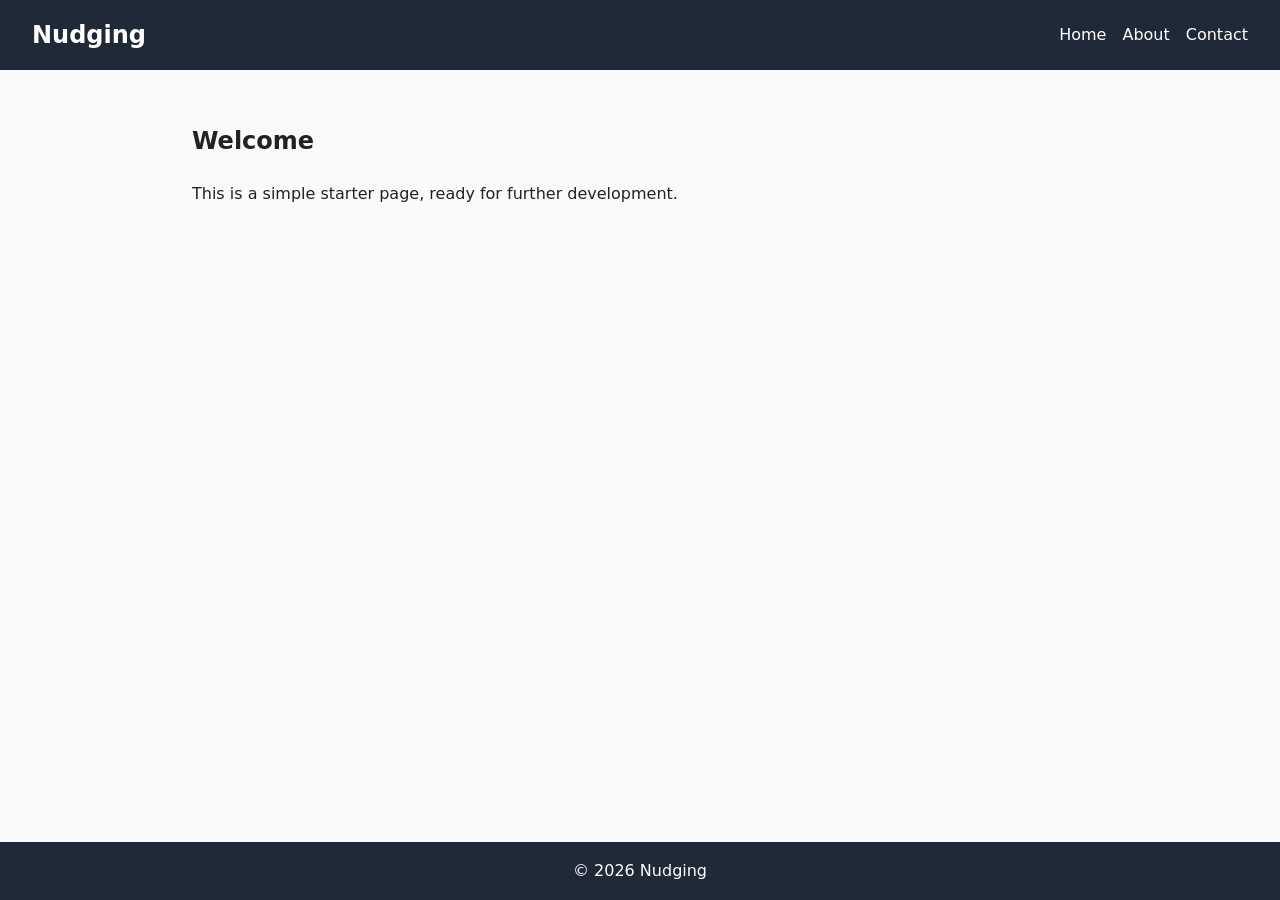
==== index.html @ edb93415 "Apply remaining changes Co-authored-by: Stephano-van-Beek <90769810+Stephano-van-Beek@users.noreply." ====
<!DOCTYPE html>
<html lang="en">
<head>
  <meta charset="UTF-8">
  <meta name="viewport" content="width=device-width, initial-scale=1.0">
  <title>Nudging</title>
  <link rel="stylesheet" href="css/style.css">
</head>
<body>
  <header class="site-header">
    <h1 class="site-title">Nudging</h1>
    <nav aria-label="Main navigation">
      <ul class="nav-list">
        <li><a href="#home">Home</a></li>
        <li><a href="#about">About</a></li>
        <li><a href="#contact">Contact</a></li>
      </ul>
    </nav>
  </header>

  <main>
    <section id="home">
      <h2>Welcome</h2>
      <p>This is a simple starter page, ready for further development.</p>
    </section>
  </main>

  <footer class="site-footer">
    <p>&copy; 2026 Nudging</p>
  </footer>

  <script src="js/script.js"></script>
</body>
</html>
---- css/style.css ----
*,
*::before,
*::after {
  box-sizing: border-box;
}

body {
  margin: 0;
  min-height: 100vh;
  display: flex;
  flex-direction: column;
  font-family: system-ui, -apple-system, "Segoe UI", Roboto, sans-serif;
  line-height: 1.6;
  color: #222;
  background: #fafafa;
}

.site-header,
.site-footer {
  background: #1f2937;
  color: #fff;
  padding: 1rem;
}

.site-header {
  display: flex;
  flex-direction: column;
  gap: 0.5rem;
}

.site-title {
  margin: 0;
  font-size: 1.5rem;
}

.nav-list {
  list-style: none;
  margin: 0;
  padding: 0;
  display: flex;
  flex-wrap: wrap;
  gap: 1rem;
}

.nav-list a {
  color: inherit;
  text-decoration: none;
}

.nav-list a:hover,
.nav-list a:focus {
  text-decoration: underline;
}

main {
  flex: 1;
  width: 100%;
  max-width: 60rem;
  margin: 0 auto;
  padding: 1rem;
}

.site-footer {
  text-align: center;
}

.site-footer p {
  margin: 0;
}

@media (min-width: 600px) {
  .site-header {
    flex-direction: row;
    justify-content: space-between;
    align-items: center;
    padding: 1rem 2rem;
  }

  main {
    padding: 2rem;
  }
}
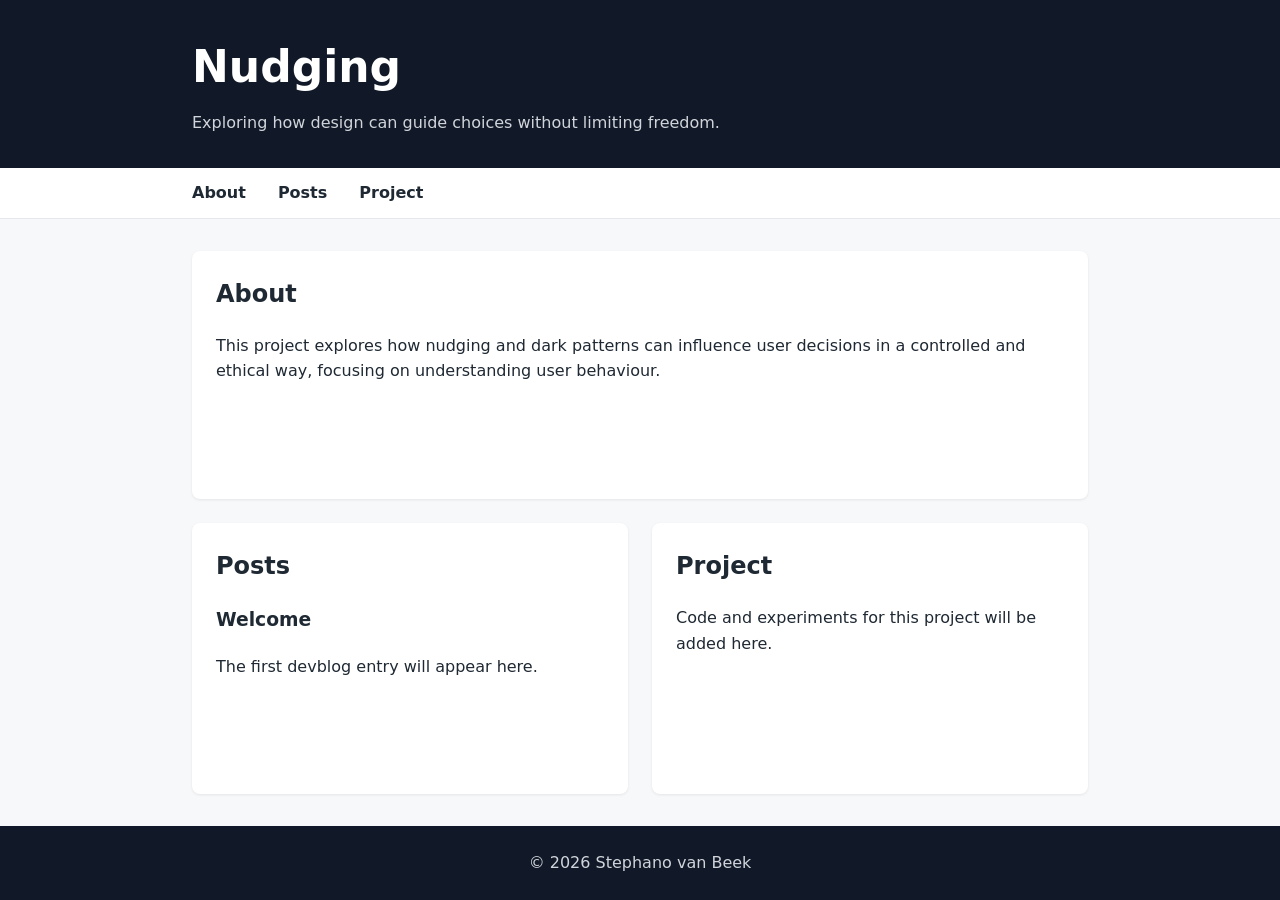
==== commit fd05541d: "Add initial web project structure" ====
--- a/index.html
+++ b/index.html
@@ -3,30 +3,52 @@
 <head>
   <meta charset="UTF-8">
   <meta name="viewport" content="width=device-width, initial-scale=1.0">
-  <title>Nudging</title>
+  <meta name="description" content="A devblog exploring how nudging and dark patterns influence user decisions in an ethical way.">
+  <title>Nudging | Devblog</title>
   <link rel="stylesheet" href="css/style.css">
 </head>
 <body>
   <header class="site-header">
-    <h1 class="site-title">Nudging</h1>
-    <nav aria-label="Main navigation">
-      <ul class="nav-list">
-        <li><a href="#home">Home</a></li>
-        <li><a href="#about">About</a></li>
-        <li><a href="#contact">Contact</a></li>
-      </ul>
-    </nav>
+    <div class="container">
+      <h1 class="site-title">Nudging</h1>
+      <p class="site-tagline">Exploring how design can guide choices without limiting freedom.</p>
+    </div>
   </header>
 
-  <main>
-    <section id="home">
-      <h2>Welcome</h2>
-      <p>This is a simple starter page, ready for further development.</p>
+  <nav class="site-nav" aria-label="Main navigation">
+    <div class="container">
+      <ul>
+        <li><a href="#about">About</a></li>
+        <li><a href="#posts">Posts</a></li>
+        <li><a href="#project">Project</a></li>
+      </ul>
+    </div>
+  </nav>
+
+  <main class="container">
+    <section id="about">
+      <h2>About</h2>
+      <p>This project explores how nudging and dark patterns can influence user decisions in a controlled and ethical way, focusing on understanding user behaviour.</p>
+    </section>
+
+    <section id="posts">
+      <h2>Posts</h2>
+      <article>
+        <h3>Welcome</h3>
+        <p>The first devblog entry will appear here.</p>
+      </article>
+    </section>
+
+    <section id="project">
+      <h2>Project</h2>
+      <p>Code and experiments for this project will be added here.</p>
     </section>
   </main>
 
   <footer class="site-footer">
-    <p>&copy; 2026 Nudging</p>
+    <div class="container">
+      <p>&copy; 2026 Stephano van Beek</p>
+    </div>
   </footer>
 
   <script src="js/script.js"></script>
--- a/css/style.css
+++ b/css/style.css
@@ -1,3 +1,13 @@
+:root {
+  --color-bg: #f7f8fa;
+  --color-surface: #ffffff;
+  --color-text: #1f2933;
+  --color-muted: #52606d;
+  --color-primary: #2563eb;
+  --color-dark: #111827;
+  --max-width: 60rem;
+}
+
 *,
 *::before,
 *::after {
@@ -11,56 +21,81 @@
   flex-direction: column;
   font-family: system-ui, -apple-system, "Segoe UI", Roboto, sans-serif;
   line-height: 1.6;
-  color: #222;
-  background: #fafafa;
+  color: var(--color-text);
+  background: var(--color-bg);
 }
 
-.site-header,
-.site-footer {
-  background: #1f2937;
-  color: #fff;
-  padding: 1rem;
+.container {
+  width: 100%;
+  max-width: var(--max-width);
+  margin-inline: auto;
+  padding-inline: 1rem;
 }
 
 .site-header {
-  display: flex;
-  flex-direction: column;
-  gap: 0.5rem;
+  padding-block: 2rem;
+  background: var(--color-dark);
+  color: #fff;
 }
 
 .site-title {
   margin: 0;
-  font-size: 1.5rem;
+  font-size: clamp(1.75rem, 5vw, 2.75rem);
 }
 
-.nav-list {
-  list-style: none;
-  margin: 0;
-  padding: 0;
+.site-tagline {
+  margin: 0.5rem 0 0;
+  color: #d1d5db;
+}
+
+.site-nav {
+  background: var(--color-surface);
+  border-bottom: 1px solid #e5e7eb;
+}
+
+.site-nav ul {
   display: flex;
   flex-wrap: wrap;
   gap: 1rem;
+  margin: 0;
+  padding: 0.75rem 0;
+  list-style: none;
 }
 
-.nav-list a {
-  color: inherit;
+.site-nav a {
+  color: var(--color-text);
   text-decoration: none;
+  font-weight: 600;
 }
 
-.nav-list a:hover,
-.nav-list a:focus {
+.site-nav a:hover,
+.site-nav a:focus-visible {
+  color: var(--color-primary);
   text-decoration: underline;
 }
 
 main {
   flex: 1;
-  width: 100%;
-  max-width: 60rem;
-  margin: 0 auto;
-  padding: 1rem;
+  display: grid;
+  gap: 1.5rem;
+  padding-block: 2rem;
+}
+
+main section {
+  padding: 1.5rem;
+  background: var(--color-surface);
+  border-radius: 0.5rem;
+  box-shadow: 0 1px 3px rgba(0, 0, 0, 0.08);
+}
+
+main h2 {
+  margin-top: 0;
 }
 
 .site-footer {
+  padding-block: 1.5rem;
+  background: var(--color-dark);
+  color: #d1d5db;
   text-align: center;
 }
 
@@ -68,15 +103,22 @@
   margin: 0;
 }
 
-@media (min-width: 600px) {
-  .site-header {
-    flex-direction: row;
-    justify-content: space-between;
-    align-items: center;
-    padding: 1rem 2rem;
+@media (min-width: 48rem) {
+  .container {
+    padding-inline: 2rem;
   }
 
-  main {
-    padding: 2rem;
+  .site-nav ul {
+    gap: 2rem;
   }
 }
+
+@media (min-width: 64rem) {
+  main {
+    grid-template-columns: repeat(2, 1fr);
+  }
+
+  #about {
+    grid-column: 1 / -1;
+  }
+}
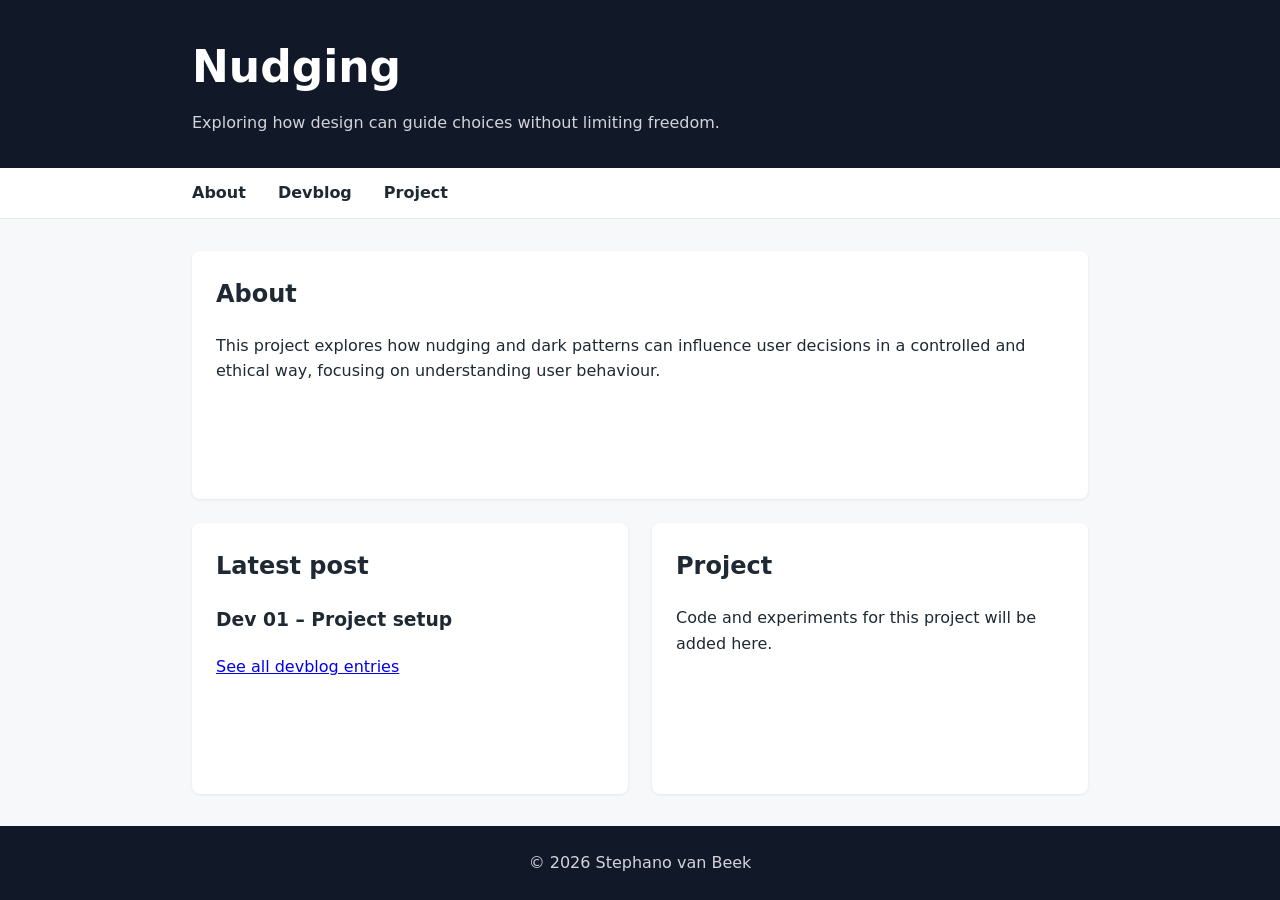
==== commit 309567c7: "Add Reddit-style devblog list page" ====
--- a/index.html
+++ b/index.html
@@ -19,7 +19,7 @@
     <div class="container">
       <ul>
         <li><a href="#about">About</a></li>
-        <li><a href="#posts">Posts</a></li>
+        <li><a href="devblog.html">Devblog</a></li>
         <li><a href="#project">Project</a></li>
       </ul>
     </div>
@@ -32,10 +32,10 @@
     </section>
 
     <section id="posts">
-      <h2>Posts</h2>
+      <h2>Latest post</h2>
       <article>
-        <h3>Welcome</h3>
-        <p>The first devblog entry will appear here.</p>
+        <h3>Dev 01 &ndash; Project setup</h3>
+        <p><a href="devblog.html">See all devblog entries</a></p>
       </article>
     </section>
 
--- a/css/style.css
+++ b/css/style.css
@@ -69,7 +69,8 @@
 }
 
 .site-nav a:hover,
-.site-nav a:focus-visible {
+.site-nav a:focus-visible,
+.site-nav a[aria-current="page"] {
   color: var(--color-primary);
   text-decoration: underline;
 }
@@ -103,6 +104,70 @@
   margin: 0;
 }
 
+/* Devblog list */
+.devblog {
+  display: block;
+}
+
+.post-list {
+  margin: 0;
+  padding: 0;
+  list-style: none;
+}
+
+.post-item {
+  display: flex;
+  justify-content: space-between;
+  align-items: center;
+  gap: 1rem;
+  padding: 1rem 0;
+  border-bottom: 1px solid #e5e7eb;
+}
+
+.post-meta {
+  margin: 0;
+  font-size: 0.85rem;
+  color: var(--color-muted);
+}
+
+.post-tag {
+  font-weight: 600;
+}
+
+.post-title {
+  margin: 0.25rem 0;
+  font-size: 1.25rem;
+  line-height: 1.3;
+}
+
+.post-title a {
+  color: var(--color-text);
+  text-decoration: none;
+}
+
+.post-title a:hover,
+.post-title a:focus-visible {
+  color: var(--color-primary);
+}
+
+.post-summary {
+  margin: 0;
+  color: var(--color-muted);
+  font-size: 0.95rem;
+}
+
+.post-thumb {
+  flex-shrink: 0;
+  display: grid;
+  place-items: center;
+  width: 6rem;
+  height: 4rem;
+  border-radius: 0.5rem;
+  background: var(--color-dark);
+  color: #fff;
+  font-weight: 700;
+}
+
 @media (min-width: 48rem) {
   .container {
     padding-inline: 2rem;
@@ -114,7 +179,7 @@
 }
 
 @media (min-width: 64rem) {
-  main {
+  main:not(.devblog) {
     grid-template-columns: repeat(2, 1fr);
   }
 
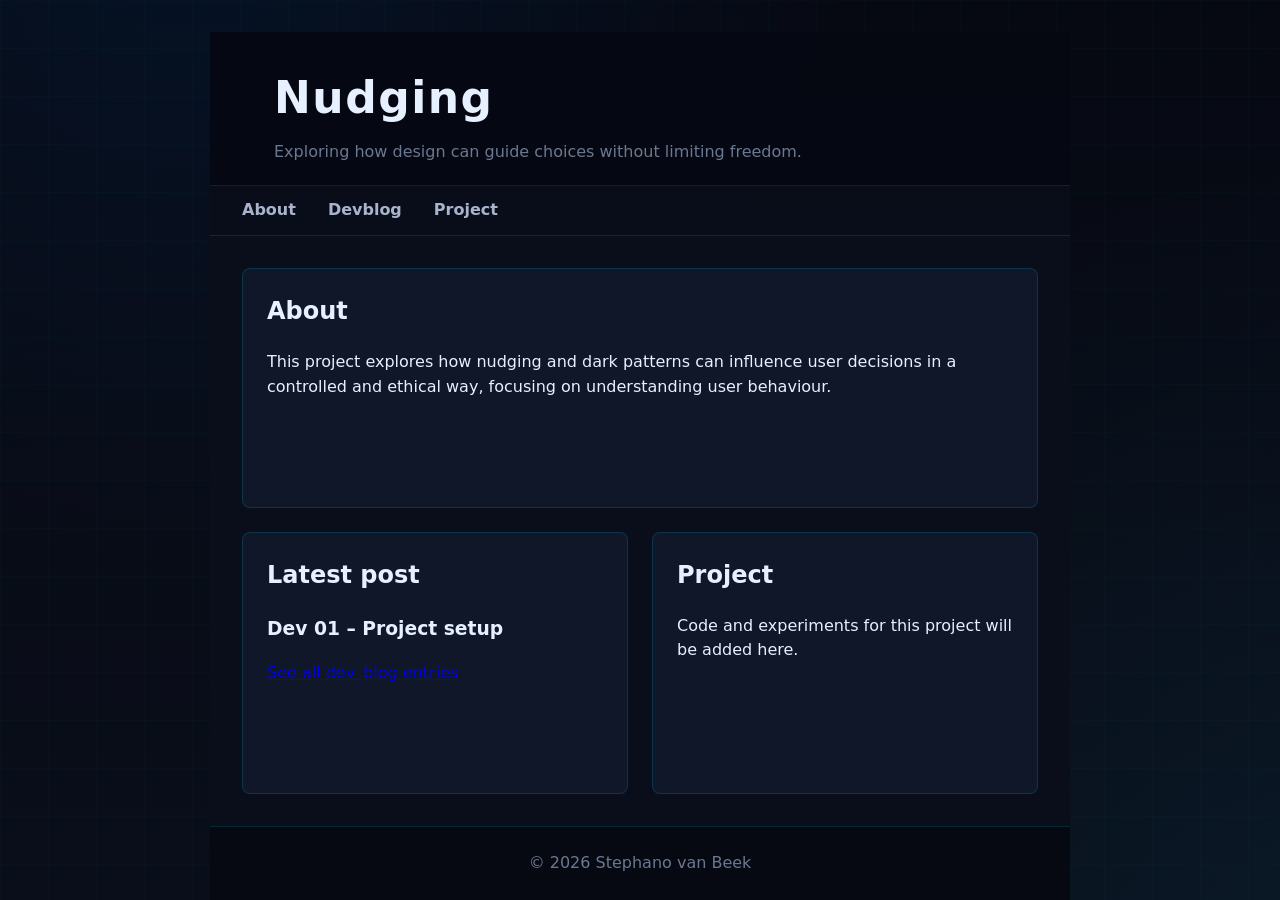
==== commit 3fd1cccd: "Update devblogs and project assets" ====
--- a/index.html
+++ b/index.html
@@ -1,22 +1,22 @@
-<!DOCTYPE html>
+﻿<!DOCTYPE html>
 <html lang="en">
 <head>
   <meta charset="UTF-8">
   <meta name="viewport" content="width=device-width, initial-scale=1.0">
-  <meta name="description" content="A devblog exploring how nudging and dark patterns influence user decisions in an ethical way.">
+  <meta name="description" content="A dev_blog exploring how nudging and dark patterns influence user decisions in an ethical way.">
   <title>Nudging | Devblog</title>
   <link rel="stylesheet" href="css/style.css">
 </head>
 <body>
-  <header class="site-header">
-    <div class="container">
+  <header class="header_mid">
+    <div class="container_mid">
       <h1 class="site-title">Nudging</h1>
       <p class="site-tagline">Exploring how design can guide choices without limiting freedom.</p>
     </div>
   </header>
 
-  <nav class="site-nav" aria-label="Main navigation">
-    <div class="container">
+  <nav class="navbar_mid" aria-label="Main navigation">
+    <div class="container_mid">
       <ul>
         <li><a href="#about">About</a></li>
         <li><a href="devblog.html">Devblog</a></li>
@@ -25,7 +25,7 @@
     </div>
   </nav>
 
-  <main class="container">
+  <main class="container_mid">
     <section id="about">
       <h2>About</h2>
       <p>This project explores how nudging and dark patterns can influence user decisions in a controlled and ethical way, focusing on understanding user behaviour.</p>
@@ -35,7 +35,7 @@
       <h2>Latest post</h2>
       <article>
         <h3>Dev 01 &ndash; Project setup</h3>
-        <p><a href="devblog.html">See all devblog entries</a></p>
+        <p><a href="devblog.html">See all dev_blog entries</a></p>
       </article>
     </section>
 
@@ -45,8 +45,8 @@
     </section>
   </main>
 
-  <footer class="site-footer">
-    <div class="container">
+  <footer class="footer_mid">
+    <div class="container_mid">
       <p>&copy; 2026 Stephano van Beek</p>
     </div>
   </footer>
@@ -54,3 +54,7 @@
   <script src="js/script.js"></script>
 </body>
 </html>
+
+
+
+
--- a/css/style.css
+++ b/css/style.css
@@ -1,59 +1,90 @@
+﻿/* Uses the same blue-gradient card style as the authentication project. */
+* { box-sizing: border-box; }
+
 :root {
-  --color-bg: #f7f8fa;
-  --color-surface: #ffffff;
-  --color-text: #1f2933;
-  --color-muted: #52606d;
-  --color-primary: #2563eb;
-  --color-dark: #111827;
-  --max-width: 60rem;
-}
-
-*,
-*::before,
-*::after {
-  box-sizing: border-box;
+  --bg-deep: #060912;
+  --bg-base: #0a0e1a;
+  --surface: #0f1729;
+  --surface-2: #141c34;
+  --cyan: #00d4ff;
+  --cyan-bright: #4ae3ff;
+  --cyan-soft: rgba(0, 212, 255, 0.08);
+  --text: #e6f0ff;
+  --text-soft: #a8b4cc;
+  --text-muted: #6b7891;
+  --border: rgba(0, 212, 255, 0.15);
+  --border-strong: rgba(0, 212, 255, 0.35);
+  --color-text: var(--text);
+  --color-muted: var(--text-muted);
+  --color-primary: var(--cyan-bright);
 }
 
 body {
-  margin: 0;
-  min-height: 100vh;
-  display: flex;
-  flex-direction: column;
-  font-family: system-ui, -apple-system, "Segoe UI", Roboto, sans-serif;
-  line-height: 1.6;
-  color: var(--color-text);
-  background: var(--color-bg);
-}
-
-.container {
-  width: 100%;
-  max-width: var(--max-width);
+  margin: 0; min-height: 100vh; display: flex; flex-direction: column;
+  font-family: -apple-system, BlinkMacSystemFont, "Segoe UI", Inter, system-ui, sans-serif;
+  line-height: 1.55;
+  color: var(--text);
+  background:
+    radial-gradient(circle at 15% -10%, rgba(0, 85, 179, 0.12) 0%, transparent 45%),
+    radial-gradient(circle at 110% 110%, rgba(0, 212, 255, 0.06) 0%, transparent 50%),
+    linear-gradient(180deg, var(--bg-deep) 0%, var(--bg-base) 100%);
+  background-attachment: fixed;
+}
+
+body::before {
+  content: "";
+  position: fixed;
+  inset: 0;
+  background-image:
+    linear-gradient(rgba(0, 212, 255, 0.025) 1px, transparent 1px),
+    linear-gradient(90deg, rgba(0, 212, 255, 0.025) 1px, transparent 1px);
+  background-size: 48px 48px;
+  pointer-events: none;
+  z-index: 0;
+}
+
+.container_mid {
+  width: 100%;
+  max-width: 860px;
   margin-inline: auto;
-  padding-inline: 1rem;
-}
-
-.site-header {
-  padding-block: 2rem;
-  background: var(--color-dark);
-  color: #fff;
+  padding-inline: 32px;
+}
+
+.header_mid {
+  position: relative;
+  z-index: 1;
+  width: 100%;
+  max-width: 860px;
+  margin-inline: auto;
+  margin-top: 2rem;
+  padding: 32px 32px 20px;
+  background: rgba(6, 9, 18, 0.95);
+  border-bottom: 1px solid var(--border);
 }
 
 .site-title {
   margin: 0;
   font-size: clamp(1.75rem, 5vw, 2.75rem);
+  color: var(--text);
+  letter-spacing: 1.5px;
 }
 
 .site-tagline {
   margin: 0.5rem 0 0;
-  color: #d1d5db;
-}
-
-.site-nav {
-  background: var(--color-surface);
-  border-bottom: 1px solid #e5e7eb;
-}
-
-.site-nav ul {
+  color: var(--text-muted);
+}
+
+.navbar_mid {
+  position: relative;
+  z-index: 1;
+  width: 100%;
+  max-width: 860px;
+  margin-inline: auto;
+  background: rgba(10, 14, 26, 0.9);
+  border-bottom: 1px solid var(--border);
+}
+
+.navbar_mid ul {
   display: flex;
   flex-wrap: wrap;
   gap: 1rem;
@@ -62,50 +93,133 @@
   list-style: none;
 }
 
-.site-nav a {
-  color: var(--color-text);
+.navbar_mid a {
+  color: var(--text-soft);
   text-decoration: none;
   font-weight: 600;
 }
 
-.site-nav a:hover,
-.site-nav a:focus-visible,
-.site-nav a[aria-current="page"] {
-  color: var(--color-primary);
+.navbar_mid a:hover,
+.navbar_mid a:focus-visible,
+.navbar_mid a[aria-current="page"] {
+  color: var(--cyan-bright);
   text-decoration: underline;
 }
 
+.sprint-switch-wrap {
+  position: relative;
+  z-index: 1;
+  display: flex;
+  align-items: center;
+  justify-content: space-between;
+  gap: 1rem;
+  padding-top: 1rem;
+  background: var(--bg-base);
+}
+
+.sprint-switch {
+  display: inline-flex;
+  gap: 0.25rem;
+  padding: 0.25rem;
+  border: 1px solid var(--border-strong);
+  border-radius: 999px;
+  background: var(--surface);
+}
+
+.sprint-switch__button {
+  display: inline-block;
+  padding: 0.45rem 0.85rem;
+  border: 1px solid transparent;
+  border-radius: 999px;
+  color: var(--text-muted);
+  font-size: 0.78rem;
+  font-weight: 700;
+  text-decoration: none;
+  letter-spacing: 0.4px;
+}
+
+.sprint-switch__button:hover,
+.sprint-switch__button:focus-visible,
+.sprint-switch__button.is-active {
+  color: var(--cyan-bright);
+  border-color: var(--border-strong);
+  background: var(--cyan-soft);
+  outline: none;
+}
+
+.pdf-download {
+  display: inline-block;
+  padding: 0.55rem 0.9rem;
+  border: 1px solid #1687d9;
+  border-radius: 0.45rem;
+  color: #fff;
+  background: #0876c9;
+  font-size: 0.8rem;
+  font-weight: 700;
+  text-decoration: none;
+  white-space: nowrap;
+}
+
+.pdf-download:hover,
+.pdf-download:focus-visible {
+  border-color: #53b8ff;
+  color: #fff;
+  background: #0b91ed;
+  outline: 2px solid rgba(83, 184, 255, 0.35);
+  outline-offset: 2px;
+}
+
+.zip-download {
+  margin-top: 0.75rem;
+}
+
+[data-view-content][hidden] {
+  display: none !important;
+}
+
 main {
+  position: relative;
+  z-index: 1;
+  width: 100%;
+  max-width: 860px;
+  margin-inline: auto;
   flex: 1;
   display: grid;
   gap: 1.5rem;
   padding-block: 2rem;
+  background: var(--bg-base);
 }
 
 main section {
   padding: 1.5rem;
-  background: var(--color-surface);
-  border-radius: 0.5rem;
-  box-shadow: 0 1px 3px rgba(0, 0, 0, 0.08);
+  background: var(--surface);
+  border-radius: 0.5rem;
+  border: 1px solid var(--border);
 }
 
 main h2 {
   margin-top: 0;
 }
 
-.site-footer {
+.footer_mid {
+  position: relative;
+  z-index: 1;
+  width: 100%;
+  max-width: 860px;
+  margin-inline: auto;
   padding-block: 1.5rem;
-  background: var(--color-dark);
-  color: #d1d5db;
+  background: var(--bg-deep);
+  color: var(--text-muted);
   text-align: center;
-}
-
-.site-footer p {
+  border-top: 1px solid var(--border);
+}
+
+.footer_mid p {
   margin: 0;
 }
 
 /* Devblog list */
-.devblog {
+.dev_blog {
   display: block;
 }
 
@@ -121,7 +235,7 @@
   align-items: center;
   gap: 1rem;
   padding: 1rem 0;
-  border-bottom: 1px solid #e5e7eb;
+  border-bottom: 1px solid var(--border);
 }
 
 .post-meta {
@@ -156,6 +270,413 @@
   font-size: 0.95rem;
 }
 
+.blog_text {
+  max-width: 48rem;
+  margin-inline: auto;
+  width: 100%;
+}
+
+.blog_text h2 {
+  font-size: clamp(1.75rem, 4vw, 2.4rem);
+}
+
+.blog_text h3 {
+  margin: 0 0 1rem;
+}
+
+.blog_text li + li {
+  margin-top: 0.5rem;
+}
+
+.blog_block {
+  position: relative;
+  overflow: hidden;
+  margin: 1.5rem 0;
+  padding: 1.5rem;
+  background:
+    linear-gradient(135deg, rgba(0, 212, 255, 0.06), transparent 45%),
+    var(--surface);
+  border: 1px solid var(--border);
+  border-radius: 0.5rem;
+}
+
+.blog_block::after {
+  content: "";
+  position: absolute;
+  inset: 0;
+  background-image:
+    linear-gradient(rgba(0, 212, 255, 0.1) 1px, transparent 1px),
+    linear-gradient(90deg, rgba(0, 212, 255, 0.1) 1px, transparent 1px);
+  background-size: 1.25rem 1.25rem;
+  opacity: 0.32;
+  pointer-events: none;
+}
+
+.blog_block > * {
+  position: relative;
+  z-index: 1;
+}
+
+.block-label {
+  margin: 0 0 0.5rem;
+  color: var(--cyan-bright);
+  font-family: ui-monospace, Consolas, monospace;
+  font-size: 0.72rem;
+  letter-spacing: 1.5px;
+  text-transform: uppercase;
+}
+
+.learning-block {
+  border-color: var(--border-strong);
+}
+
+.report-meta {
+  color: var(--text-muted);
+  font-family: ui-monospace, Consolas, monospace;
+  font-size: 0.8rem;
+}
+
+.society-report h4 {
+  margin: 1.75rem 0 0.5rem;
+  color: var(--cyan-bright);
+}
+
+.society-report h5 {
+  margin: 0 0 0.5rem;
+  color: var(--text);
+}
+
+.report-stats {
+  display: grid;
+  grid-template-columns: repeat(auto-fit, minmax(7rem, 1fr));
+  gap: 0.75rem;
+  margin: 1.5rem 0;
+}
+
+.report-stats div {
+  display: flex;
+  flex-direction: column;
+  min-height: 5rem;
+  justify-content: center;
+  padding: 0.75rem;
+  border: 1px solid var(--border-strong);
+  border-radius: 0.5rem;
+  background: var(--cyan-soft);
+  text-align: center;
+}
+
+.report-stats strong {
+  color: var(--cyan-bright);
+  font-size: 1.35rem;
+}
+
+.report-stats span {
+  color: var(--text-muted);
+  font-size: 0.72rem;
+}
+
+.report-columns {
+  display: grid;
+  grid-template-columns: repeat(2, minmax(0, 1fr));
+  gap: 1rem;
+}
+
+.report-columns > div {
+  padding: 1rem;
+  border: 1px solid var(--border);
+  border-radius: 0.5rem;
+  background: rgba(0, 212, 255, 0.04);
+}
+
+.report-data {
+  display: grid;
+  grid-template-columns: repeat(2, minmax(0, 1fr));
+  gap: 1rem;
+  margin: 1.5rem 0;
+}
+
+.process-list {
+  padding-left: 1.25rem;
+}
+
+.code-snippets {
+  display: grid;
+  gap: 1rem;
+  margin: 1rem 0;
+}
+
+.code-card {
+  margin: 0;
+  overflow: hidden;
+  border: 1px solid var(--border-strong);
+  border-radius: 0.5rem;
+  background: #080d18;
+}
+
+.code-card figcaption {
+  padding: 0.65rem 0.8rem;
+  color: var(--cyan-bright);
+  border-bottom: 1px solid var(--border);
+  font-size: 0.78rem;
+  font-weight: 700;
+}
+
+.code-card pre {
+  margin: 0;
+  padding: 1rem;
+  overflow-x: auto;
+  color: #d7f6ff;
+  font: 0.8rem/1.6 ui-monospace, Consolas, monospace;
+  white-space: pre-wrap;
+}
+
+.report-data > div {
+  min-width: 0;
+  padding: 1rem;
+  border: 1px solid var(--border);
+  border-radius: 0.5rem;
+  background: rgba(0, 212, 255, 0.04);
+}
+
+.report-data h4 {
+  margin-top: 0;
+}
+
+.report-data table {
+  width: 100%;
+  border-collapse: collapse;
+  font-size: 0.9rem;
+}
+
+.report-data caption {
+  margin-bottom: 0.5rem;
+  color: var(--text-muted);
+  text-align: left;
+  font-size: 0.8rem;
+}
+
+.report-data th,
+.report-data td {
+  padding: 0.55rem 0.4rem;
+  border-bottom: 1px solid var(--border);
+  text-align: left;
+}
+
+.report-data th:last-child,
+.report-data td:last-child {
+  text-align: right;
+}
+
+.report-chart {
+  display: grid;
+  gap: 1rem;
+}
+
+.chart-row {
+  display: grid;
+  grid-template-columns: minmax(8rem, 1fr) minmax(5rem, 1.25fr) auto;
+  gap: 0.6rem;
+  align-items: center;
+  font-size: 0.78rem;
+}
+
+.chart-row strong {
+  color: var(--cyan-bright);
+  white-space: nowrap;
+}
+
+.chart-track {
+  height: 0.65rem;
+  overflow: hidden;
+  border-radius: 999px;
+  background: var(--surface-2);
+}
+
+.chart-track span {
+  display: block;
+  height: 100%;
+  border-radius: inherit;
+  background: linear-gradient(90deg, var(--cyan), var(--cyan-bright));
+}
+
+.content-with-image {
+  display: grid;
+  grid-template-columns: minmax(0, 1fr) minmax(10rem, 15rem);
+  gap: 1.5rem;
+  align-items: start;
+  margin-block: 1rem;
+}
+
+.content-with-image--reverse {
+  grid-template-columns: minmax(10rem, 15rem) minmax(0, 1fr);
+}
+
+.content-with-image--reverse > :first-child {
+  grid-column: 2;
+}
+
+.content-with-image--reverse > :last-child {
+  grid-column: 1;
+  grid-row: 1;
+}
+
+.gallery-intro {
+  color: var(--text-muted);
+}
+
+.image-gallery {
+  display: grid;
+  grid-template-columns: repeat(auto-fit, minmax(12rem, 1fr));
+  gap: 1rem;
+  margin-block: 1.5rem 2rem;
+}
+
+.society-pages {
+  display: grid;
+  grid-template-columns: repeat(2, minmax(0, 1fr));
+  gap: 1rem;
+  margin-top: 1rem;
+}
+
+.society-pages .gallery_img {
+  background: var(--surface-2);
+}
+
+.society-pages .gallery_img .image-trigger img {
+  height: auto;
+  aspect-ratio: 1 / 1.414;
+  object-fit: contain;
+}
+
+.gallery_img {
+  min-width: 0;
+  margin: 0;
+  padding: 0.75rem;
+  background: var(--surface);
+  border: 1px solid var(--border);
+  border-radius: 0.5rem;
+}
+
+.gallery_img .image-trigger img {
+  height: 15rem;
+}
+
+.gallery_img figcaption {
+  margin-top: 0.75rem;
+  color: var(--text-muted);
+  font-size: 0.9rem;
+}
+
+.gallery-placeholder {
+  display: grid;
+  place-items: center;
+  height: 15rem;
+  color: var(--cyan-bright);
+  background:
+    linear-gradient(rgba(0, 212, 255, 0.1) 1px, transparent 1px),
+    linear-gradient(90deg, rgba(0, 212, 255, 0.1) 1px, transparent 1px),
+    var(--surface-2);
+  background-size: 1.25rem 1.25rem;
+  text-align: center;
+  font-family: ui-monospace, Consolas, monospace;
+}
+
+.content-with-image p,
+.content-with-image ul {
+  margin-top: 0;
+}
+
+.inline-image {
+  margin: 0;
+  padding: 0.75rem;
+  background: var(--surface);
+  border: 1px solid var(--border);
+  border-radius: 0.5rem;
+}
+
+.image-trigger {
+  display: block;
+  width: 100%;
+  padding: 0;
+  border: 0;
+  border-radius: 0.25rem;
+  cursor: zoom-in;
+  background: transparent;
+}
+
+.image-trigger:focus-visible {
+  outline: 2px solid var(--cyan-bright);
+  outline-offset: 3px;
+}
+
+.image-trigger img {
+  display: block;
+  width: 100%;
+  height: 14rem;
+  object-fit: contain;
+  background: var(--surface-2);
+  border-radius: 0.25rem;
+}
+
+.inline-image figcaption {
+  margin-top: 0.75rem;
+  color: var(--color-muted);
+  font-size: 0.9rem;
+}
+
+.image-lightbox {
+  position: fixed;
+  z-index: 10;
+  inset: 0;
+  display: grid;
+  place-items: center;
+  padding: 2rem;
+  overflow: auto;
+  border: 0;
+  background: rgba(0, 0, 0, 0.82);
+}
+
+.image-lightbox:not([open]) {
+  display: none;
+}
+
+.image-lightbox__content {
+  position: relative;
+  max-width: min(90vw, 70rem);
+  max-height: 90vh;
+}
+
+.image-lightbox__image {
+  display: block;
+  max-width: 100%;
+  max-height: 84vh;
+  border: 1px solid var(--border-strong);
+  border-radius: 0.5rem;
+  cursor: zoom-in;
+  transition: transform 0.2s ease;
+}
+
+.image-lightbox__image.is-zoomed {
+  max-width: none;
+  max-height: none;
+  width: min(1400px, 140vw);
+  cursor: zoom-out;
+}
+
+.image-lightbox__close {
+  position: absolute;
+  top: -0.75rem;
+  right: -0.75rem;
+  width: 2.25rem;
+  height: 2.25rem;
+  border: 1px solid var(--border-strong);
+  border-radius: 50%;
+  color: var(--text);
+  background: var(--surface-2);
+  cursor: pointer;
+  font-size: 1.25rem;
+}
+
 .post-thumb {
   flex-shrink: 0;
   display: grid;
@@ -163,23 +684,54 @@
   width: 6rem;
   height: 4rem;
   border-radius: 0.5rem;
-  background: var(--color-dark);
-  color: #fff;
+  background: var(--cyan-soft);
+  border: 1px solid var(--border-strong);
+  color: var(--cyan-bright);
   font-weight: 700;
 }
 
 @media (min-width: 48rem) {
-  .container {
+  .container_mid {
     padding-inline: 2rem;
   }
 
-  .site-nav ul {
+  .navbar_mid ul {
     gap: 2rem;
   }
 }
 
+@media (max-width: 650px) {
+  .container_mid { padding-inline: 16px; }
+  .header_mid { margin-top: 1rem; padding: 24px 16px 16px; }
+
+  .sprint-switch-wrap {
+    align-items: stretch;
+    flex-direction: column;
+  }
+
+  .content-with-image,
+  .content-with-image--reverse {
+    grid-template-columns: 1fr;
+  }
+
+  .content-with-image--reverse > :first-child,
+  .content-with-image--reverse > :last-child {
+    grid-column: auto;
+    grid-row: auto;
+  }
+
+  .image-trigger img { height: 18rem; }
+
+  .report-columns,
+  .report-data,
+  .society-pages { grid-template-columns: 1fr; }
+
+  .chart-row { grid-template-columns: 1fr auto; }
+  .chart-track { grid-column: 1 / -1; grid-row: 2; }
+}
+
 @media (min-width: 64rem) {
-  main:not(.devblog) {
+  main:not(.dev_blog) {
     grid-template-columns: repeat(2, 1fr);
   }
 
@@ -187,3 +739,4 @@
     grid-column: 1 / -1;
   }
 }
+
